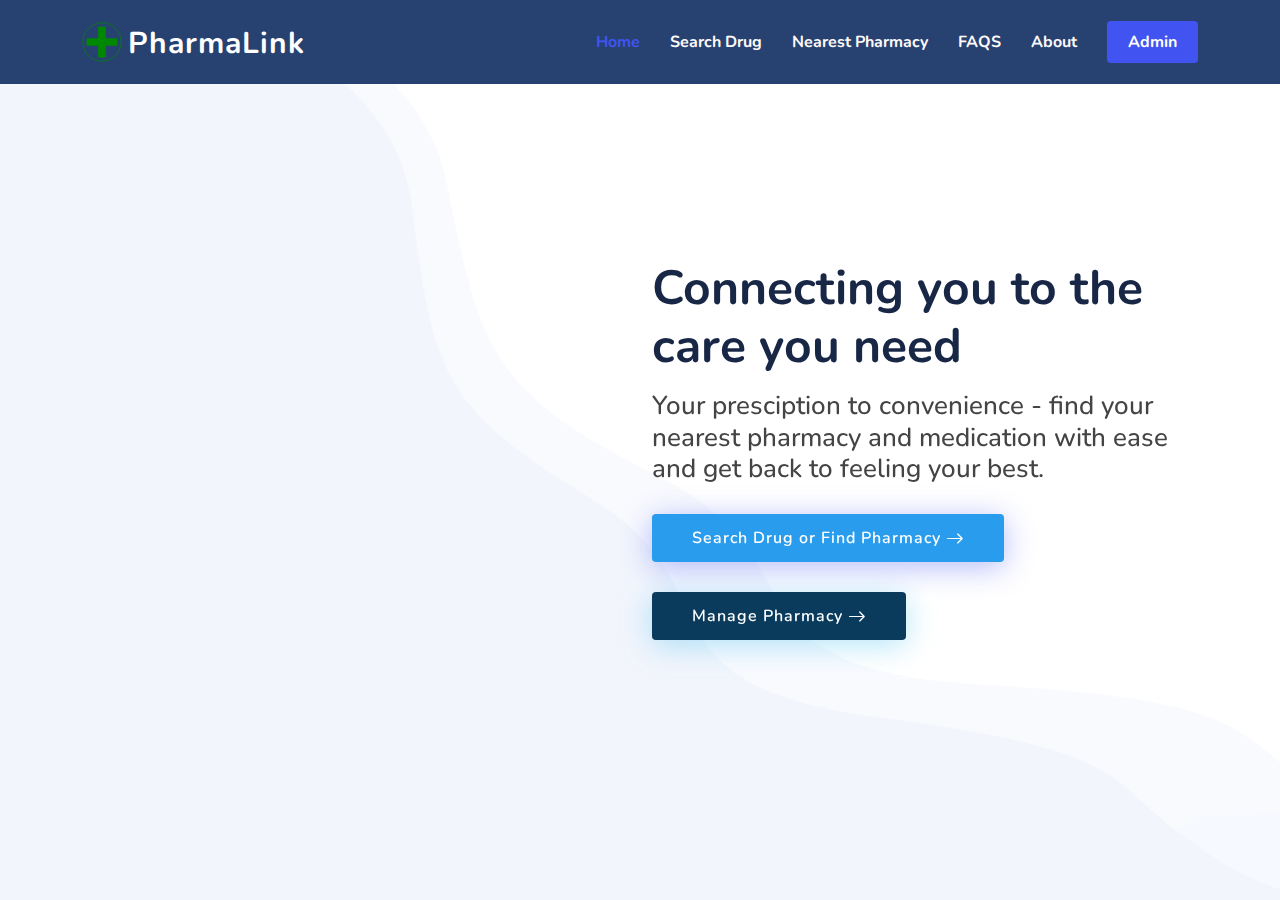
==== index.html @ 19bba00b "edited directories" ====
<!DOCTYPE html>
<html lang="en">

<head>
  <meta charset="utf-8">
  <meta content="width=device-width, initial-scale=1.0" name="viewport">

  <title>Welcome</title>
  <meta content="" name="description">
  <meta content="" name="keywords">

  <!-- Favicons -->
  <link href="assets/img/favicon.png" rel="icon">
  <link href="assets/img/apple-touch-icon.png" rel="apple-touch-icon">

  <!-- Google Fonts -->
  <link href="https://fonts.googleapis.com/css?family=Open+Sans:300,300i,400,400i,600,600i,700,700i|Nunito:300,300i,400,400i,600,600i,700,700i|Poppins:300,300i,400,400i,500,500i,600,600i,700,700i" rel="stylesheet">

  <!-- Vendor CSS Files -->
  <link href="/assets/vendor/aos/aos.css" rel="stylesheet">
  <link href="/assets/vendor/bootstrap/css/bootstrap.min.css" rel="stylesheet">
  <link href="/assets/vendor/bootstrap-icons/bootstrap-icons.css" rel="stylesheet">
  <link href="/assets/vendor/glightbox/css/glightbox.min.css" rel="stylesheet">
  <link href="/assets/vendor/remixicon/remixicon.css" rel="stylesheet">
  <link href="/assets/vendor/swiper/swiper-bundle.min.css" rel="stylesheet">

  <!-- Template Main CSS File -->

  <link href="/assets/css/nsnstyle.css" rel="stylesheet">

  <link href="/assets/css/style.css" rel="stylesheet">

  <!-- =======================================================
  * Template Name: FlexStart
  * Updated: Mar 10 2023 with Bootstrap v5.2.3
  * Template URL: https://bootstrapmade.com/flexstart-bootstrap-startup-template/
  * Author: BootstrapMade.com
  * License: https://bootstrapmade.com/license/
  ======================================================== -->
</head>

<body>

  <!-- ======= Header ======= -->
  <header id="header" class="header fixed-top">
    <div class="container-fluid container-xl d-flex align-items-center justify-content-between">

      <a href="index.html" class="logo d-flex align-items-center">
        <img src="assets/img/pharmacy_logo.svg" alt="">
        <span>PharmaLink</span>
      </a>

      <nav id="navbar" class="navbar">
        <ul>
          <li><a class="nav-link scrollto active" href="#hero">Home</a></li>
          <li><a class="nav-link scrollto" href="Pages/drugsearch.html">Search Drug</a></li>
          <li><a class="nav-link scrollto" href="#Nearest Pharmacy">Nearest Pharmacy</a></li>
          <li><a class="nav-link scrollto" href="#FAQS">FAQS</a></li>
          <li><a class="nav-link scrollto" href="#About">About</a></li>
          <li><a class="getstarted btn scrollto" href="#about">Admin</a></li>
        </ul>
        <i class="bi bi-list mobile-nav-toggle"></i>
      </nav><!-- .navbar -->
    </div>
  </header><!-- End Header -->

  <!-- ======= Hero Section ======= -->
  <section id="hero" class="hero d-flex align-items-center">

    <div class="container">
      <div class="row">
        <div class="col-lg-6 hero-img" data-aos="zoom-out" data-aos-delay="200">
          <img src="assets/img/drugs/african-american-pharmacist-working-drugstore-hospital-pharmacy-african-healthcare.jpg" class="img-fluid" alt="">
        </div>
        <div class="col-lg-6 d-flex flex-column justify-content-center intro">
          <h1 data-aos="fade-up">Connecting you to the care you need</h1>
          <h2 data-aos="fade-up" data-aos-delay="400">Your presciption to convenience - find your nearest pharmacy and medication with ease and get back to feeling your best.</h2>
          <div data-aos="fade-up" data-aos-delay="600">
            <div class="text-center text-lg-start">
              <a href="Pages/drugsearch.html" class="btn-get-started scrollto d-inline-flex align-items-center justify-content-center align-self-center">
                <span>Search Drug or Find Pharmacy</span>
                <i class="bi bi-arrow-right"></i>
              </a>
              <a href="#about" class="btn-manage-my-pharmacy scrollto d-inline-flex align-items-center justify-content-center align-self-center mr">
                <span>Manage Pharmacy</span>
                <i class="bi bi-arrow-right"></i>
              </a>
            </div>
          </div>
        </div>
        
      </div>
    </div>

  </section><!-- End Hero -->

  

  <!-- Vendor JS Files -->
  <script src="assets/vendor/purecounter/purecounter_vanilla.js"></script>
  <script src="assets/vendor/aos/aos.js"></script>
  <script src="assets/vendor/bootstrap/js/bootstrap.bundle.min.js"></script>
  <script src="assets/vendor/glightbox/js/glightbox.min.js"></script>
  <script src="assets/vendor/isotope-layout/isotope.pkgd.min.js"></script>
  <script src="assets/vendor/swiper/swiper-bundle.min.js"></script>
  <script src="assets/vendor/php-email-form/validate.js"></script>

  <!-- Template Main JS File -->
  <script src="assets/js/main.js"></script>

</body>

</html>
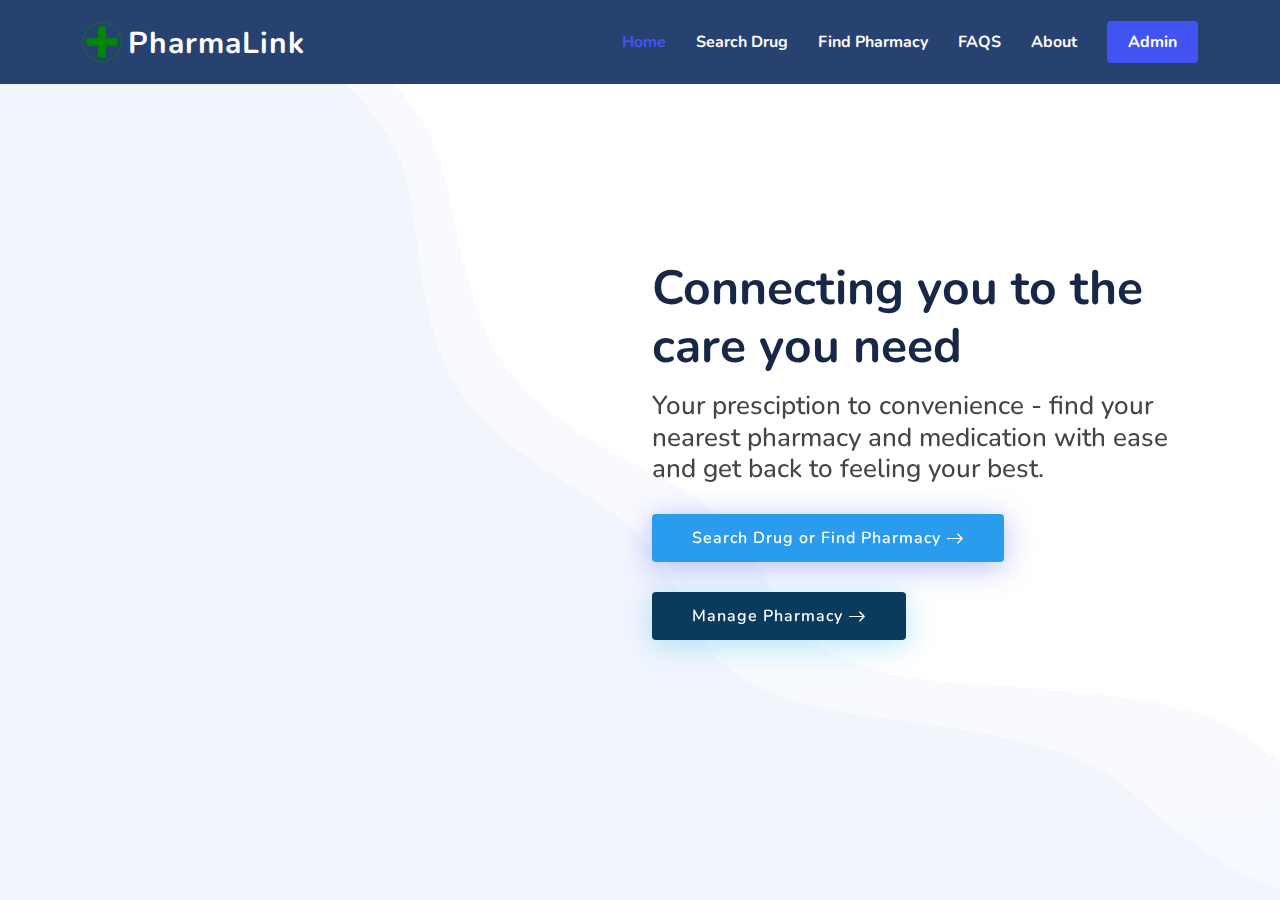
==== commit 385bf83a: "modified nav bar hrefs" ====
--- a/index.html
+++ b/index.html
@@ -9,26 +9,23 @@
   <meta content="" name="description">
   <meta content="" name="keywords">
 
-  <!-- Favicons -->
-  <link href="assets/img/favicon.png" rel="icon">
-  <link href="assets/img/apple-touch-icon.png" rel="apple-touch-icon">
 
   <!-- Google Fonts -->
   <link href="https://fonts.googleapis.com/css?family=Open+Sans:300,300i,400,400i,600,600i,700,700i|Nunito:300,300i,400,400i,600,600i,700,700i|Poppins:300,300i,400,400i,500,500i,600,600i,700,700i" rel="stylesheet">
 
   <!-- Vendor CSS Files -->
-  <link href="/assets/vendor/aos/aos.css" rel="stylesheet">
-  <link href="/assets/vendor/bootstrap/css/bootstrap.min.css" rel="stylesheet">
-  <link href="/assets/vendor/bootstrap-icons/bootstrap-icons.css" rel="stylesheet">
-  <link href="/assets/vendor/glightbox/css/glightbox.min.css" rel="stylesheet">
-  <link href="/assets/vendor/remixicon/remixicon.css" rel="stylesheet">
-  <link href="/assets/vendor/swiper/swiper-bundle.min.css" rel="stylesheet">
+  <link href="assets/vendor/aos/aos.css" rel="stylesheet">
+  <link href="assets/vendor/bootstrap/css/bootstrap.min.css" rel="stylesheet">
+  <link href="assets/vendor/bootstrap-icons/bootstrap-icons.css" rel="stylesheet">
+  <!-- <link href="assets/vendor/glightbox/css/glightbox.min.css" rel="stylesheet"> -->
+  <!-- <link href="assets/vendor/remixicon/remixicon.css" rel="stylesheet"> -->
+  <!-- <link href="assets/vendor/swiper/swiper-bundle.min.css" rel="stylesheet"> -->
 
   <!-- Template Main CSS File -->
 
-  <link href="/assets/css/nsnstyle.css" rel="stylesheet">
+  <link href="assets/css/nsnstyle.css" rel="stylesheet">
 
-  <link href="/assets/css/style.css" rel="stylesheet">
+  <link href="assets/css/style.css" rel="stylesheet">
 
   <!-- =======================================================
   * Template Name: FlexStart
@@ -52,9 +49,9 @@
 
       <nav id="navbar" class="navbar">
         <ul>
-          <li><a class="nav-link scrollto active" href="#hero">Home</a></li>
+          <li><a class="nav-link scrollto active" href="index.html">Home</a></li>
           <li><a class="nav-link scrollto" href="Pages/drugsearch.html">Search Drug</a></li>
-          <li><a class="nav-link scrollto" href="#Nearest Pharmacy">Nearest Pharmacy</a></li>
+          <li><a class="nav-link scrollto" href="Pages/pharmacysearch.html">Find Pharmacy</a></li>
           <li><a class="nav-link scrollto" href="#FAQS">FAQS</a></li>
           <li><a class="nav-link scrollto" href="#About">About</a></li>
           <li><a class="getstarted btn scrollto" href="#about">Admin</a></li>
@@ -97,13 +94,13 @@
   
 
   <!-- Vendor JS Files -->
-  <script src="assets/vendor/purecounter/purecounter_vanilla.js"></script>
+  <!-- <script src="assets/vendor/purecounter/purecounter_vanilla.js"></script> -->
   <script src="assets/vendor/aos/aos.js"></script>
   <script src="assets/vendor/bootstrap/js/bootstrap.bundle.min.js"></script>
   <script src="assets/vendor/glightbox/js/glightbox.min.js"></script>
-  <script src="assets/vendor/isotope-layout/isotope.pkgd.min.js"></script>
+  <!-- <script src="assets/vendor/isotope-layout/isotope.pkgd.min.js"></script> -->
   <script src="assets/vendor/swiper/swiper-bundle.min.js"></script>
-  <script src="assets/vendor/php-email-form/validate.js"></script>
+  <!-- <script src="assets/vendor/php-email-form/validate.js"></script> -->
 
   <!-- Template Main JS File -->
   <script src="assets/js/main.js"></script>
--- a/assets/css/nsnstyle.css
+++ b/assets/css/nsnstyle.css
@@ -5,16 +5,17 @@
     background-size: cover;
 }
 .search-div{
-    background-image: url(/assets/img/drugs/pharmcy.png);
+    background-image: url(../img/drugs/pharmcy.jpg);
     background-size: cover;
-
-
+    padding-top: 120px;
+    padding-bottom: 100px;
+    text-align: center;
 }
 
 .drug-search-box-submit{
     padding: 12px;
     font-size: large;
-    border-radius: 0px 4px 4px 0px;
+    border-radius: 0px 10px 10px 0px;
     border-color: none;
     /* background-color: rgb(25,39,70); */
     background-color: rgb(47,156,237);
@@ -23,15 +24,35 @@
     width: 20%;
 }
 
+.drug-search-box-submit:hover{
+    background-color: rgb(23, 101, 161);
+}
+
 .drug-search-box{
-    width: 70%;
-    padding: 12px;
-    border-radius: 2px 0px 0px 2px;
+    width: 50%;
+    padding: 10px;
+    border-radius: 10px 0px 0px 10px;
     font-size: 20px;
     border-style: none;
-    border: 1px solid darkslategray
+    border: 1px solid white;
 }
 
+.pharm-img{
+    height: 200px;
+}
+
+#view-all{
+    margin-top: 16px;
+    float: right;
+    color: snow;
+    font-weight: 400;
+    padding: 5px;
+    background-color:chocolate;
+    border-radius: 2px;
+}
+#view-all:hover{
+  background-color: rgb(48, 125, 240);
+}
 /* Media queries for smaller screen */
 @media (max-width: 991px) {
     .drug-search-box{
@@ -39,10 +60,12 @@
         font-size: 18px;
     }
     .drug-search-box-submit{
-        margin-left: 35%;
         margin-top: 15px;
         padding: 9;
         font-size: 18px;
         width: 30%;
     }
+    .drug-search-box, .drug-search-box-submit{
+        border-radius: 10px;
+    }
 }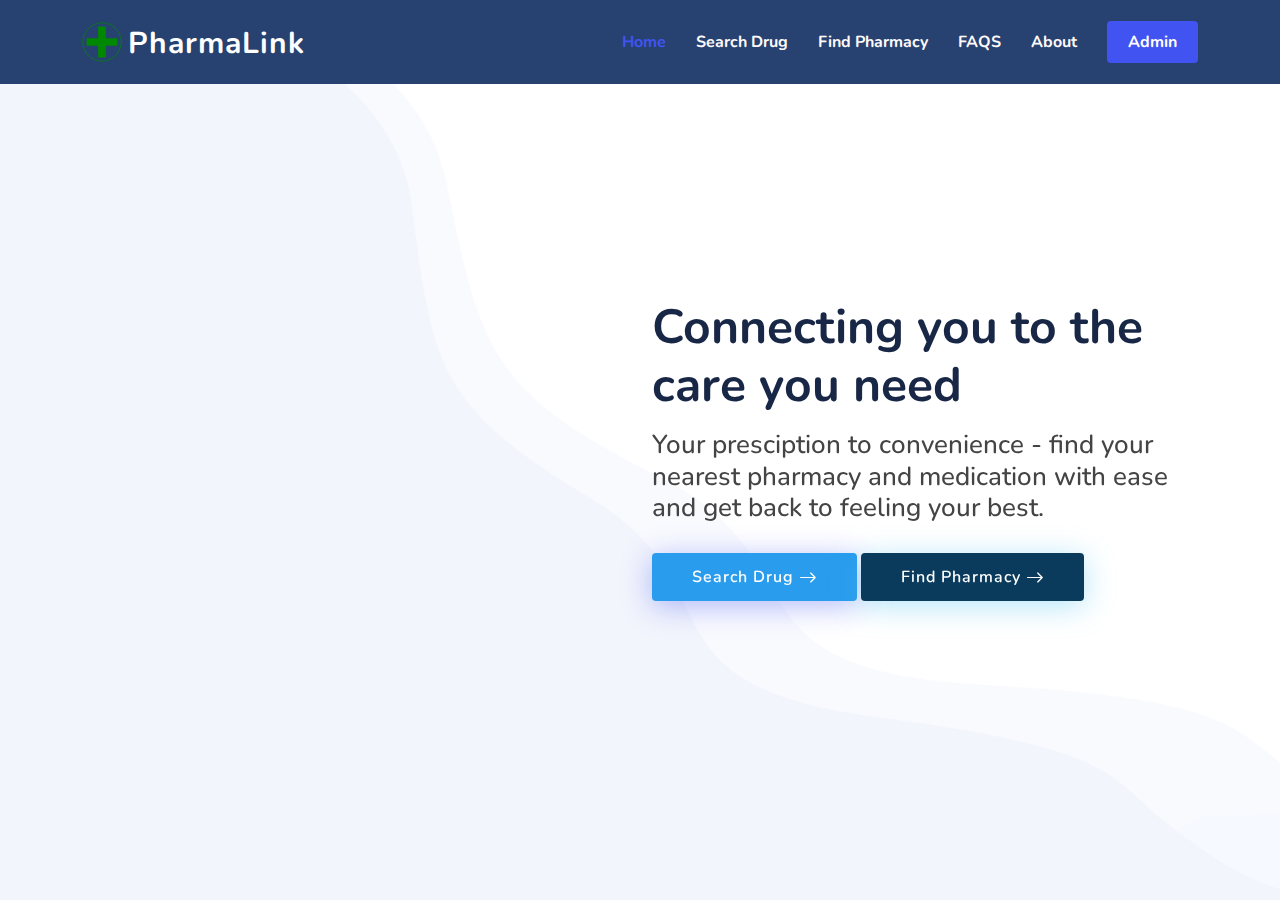
==== commit 5e733bf7: "Replaced 'managed pharmacy' to 'find pharmacy'" ====
--- a/index.html
+++ b/index.html
@@ -73,13 +73,13 @@
           <h1 data-aos="fade-up">Connecting you to the care you need</h1>
           <h2 data-aos="fade-up" data-aos-delay="400">Your presciption to convenience - find your nearest pharmacy and medication with ease and get back to feeling your best.</h2>
           <div data-aos="fade-up" data-aos-delay="600">
-            <div class="text-center text-lg-start">
-              <a href="Pages/drugsearch.html" class="btn-get-started scrollto d-inline-flex align-items-center justify-content-center align-self-center">
-                <span>Search Drug or Find Pharmacy</span>
+            <div class="text text-lg-start">
+              <a href="Pages/drugsearch.html" class="btn-get-started d-inline-flex align-items-center justify-content-center align-self-center">
+                <span>Search Drug</span>
                 <i class="bi bi-arrow-right"></i>
               </a>
-              <a href="#about" class="btn-manage-my-pharmacy scrollto d-inline-flex align-items-center justify-content-center align-self-center mr">
-                <span>Manage Pharmacy</span>
+              <a href="#about" class="btn-manage-my-pharmacy d-inline-flex align-items-center justify-content-center align-self-center">
+                <span>Find Pharmacy</span>
                 <i class="bi bi-arrow-right"></i>
               </a>
             </div>
--- a/assets/css/nsnstyle.css
+++ b/assets/css/nsnstyle.css
@@ -53,6 +53,14 @@
 #view-all:hover{
   background-color: rgb(48, 125, 240);
 }
+
+h4{
+    color: rgb(180, 83, 13);
+}
+
+.profile-details{
+    padding-top: 45px;
+}
 /* Media queries for smaller screen */
 @media (max-width: 991px) {
     .drug-search-box{
@@ -68,4 +76,7 @@
     .drug-search-box, .drug-search-box-submit{
         border-radius: 10px;
     }
+    .profile-details{
+        padding-top: 12px;
+    }
 }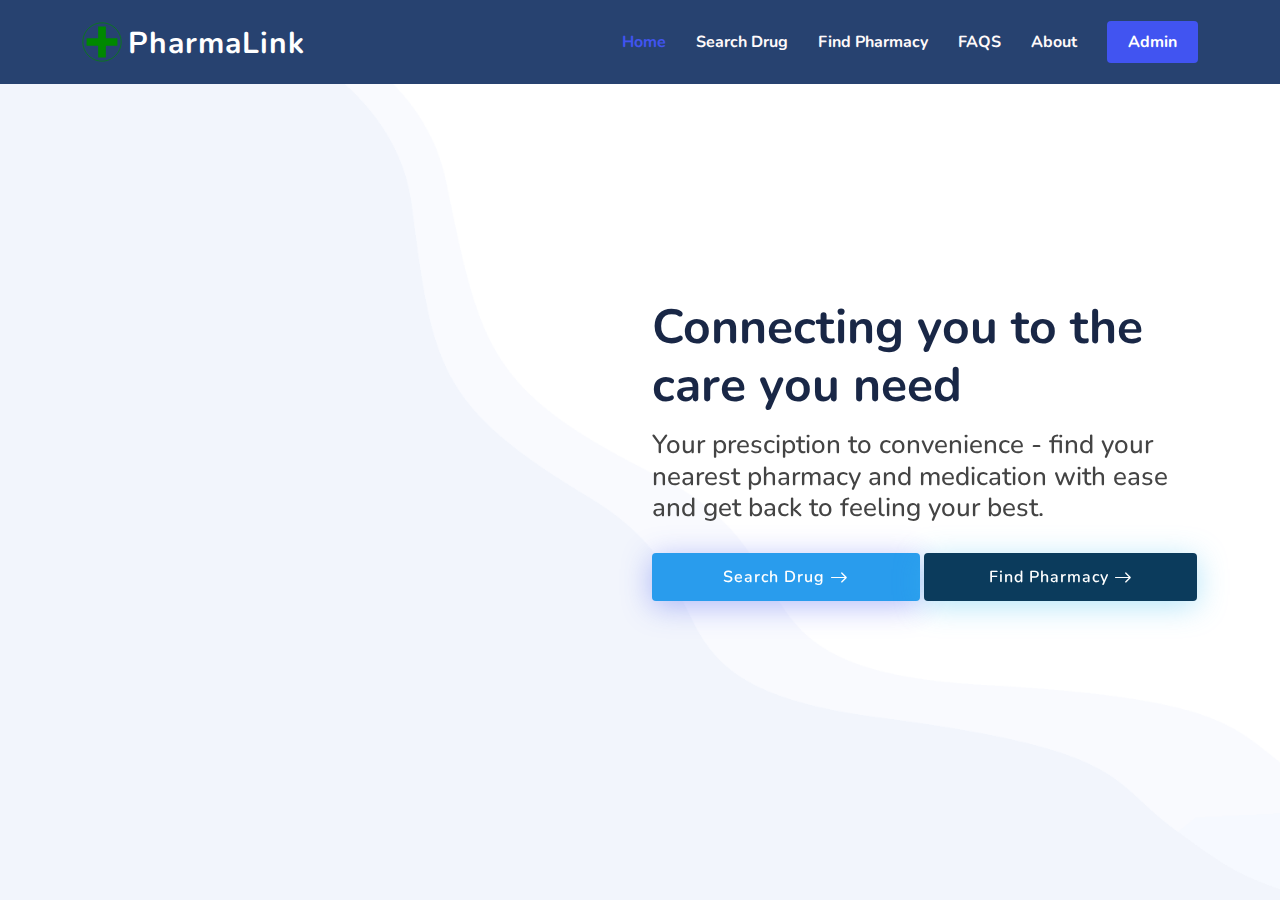
==== commit b1725cae: "added pharmacy stock" ====
--- a/index.html
+++ b/index.html
@@ -74,11 +74,11 @@
           <h2 data-aos="fade-up" data-aos-delay="400">Your presciption to convenience - find your nearest pharmacy and medication with ease and get back to feeling your best.</h2>
           <div data-aos="fade-up" data-aos-delay="600">
             <div class="text text-lg-start">
-              <a href="Pages/drugsearch.html" class="btn-get-started d-inline-flex align-items-center justify-content-center align-self-center">
+              <a href="Pages/drugsearch.html" class="btn-search-drug d-inline-flex align-items-center justify-content-center align-self-center">
                 <span>Search Drug</span>
                 <i class="bi bi-arrow-right"></i>
               </a>
-              <a href="#about" class="btn-manage-my-pharmacy d-inline-flex align-items-center justify-content-center align-self-center">
+              <a href="Pages/pharmacysearch.html" class="btn-manage-my-pharmacy d-inline-flex align-items-center justify-content-center align-self-center">
                 <span>Find Pharmacy</span>
                 <i class="bi bi-arrow-right"></i>
               </a>
--- a/assets/css/style.css
+++ b/assets/css/style.css
@@ -466,7 +466,7 @@
   font-size: 26px;
 }
 
-.hero .btn-get-started{
+.hero .btn-search-drug{
   margin-top: 30px;
   line-height: 0;
   padding: 15px 40px;
@@ -475,6 +475,7 @@
   color: #fff;
   background: rgb(41,156,237);
   box-shadow: 0px 5px 30px rgba(65, 84, 241, 0.4);
+  width: 49%;
 }
 
 .hero .btn-manage-my-pharmacy {
@@ -486,22 +487,23 @@
   color: #fff;
   background: rgb(11, 59, 92);
   box-shadow: 0px 5px 30px rgba(65, 191, 241, 0.4);
-}
-
-.hero .btn-get-started span, .hero .btn-manage-my-pharmacy span{
+  width: 50%;
+}
+
+.hero .btn-search-drug span, .hero .btn-manage-my-pharmacy span{
   font-family: "Nunito", sans-serif;
   font-weight: 600;
   font-size: 16px;
   letter-spacing: 1px;
 }
 
-.hero .btn-get-started i, .hero .btn-manage-my-pharmacy i {
+.hero .btn-search-drug i, .hero .btn-manage-my-pharmacy i {
   margin-left: 5px;
   font-size: 18px;
   transition: 0.3s;
 }
 
-.hero .btn-get-started:hover i, .hero .btn-manage-my-pharmacy:hover i{
+.hero .btn-search-drug:hover i, .hero .btn-manage-my-pharmacy:hover i{
   transform: translateX(5px);
 }
 
@@ -537,6 +539,7 @@
   .hero .hero-img img {
     width: 80%;
   }
+  
 }
 
 @media (max-width: 768px) {
@@ -553,6 +556,10 @@
   }
 
   .hero .hero-img img {
+    width: 100%;
+  }
+
+  .hero .btn-search-drug, .hero .btn-manage-my-pharmacy{
     width: 100%;
   }
 }
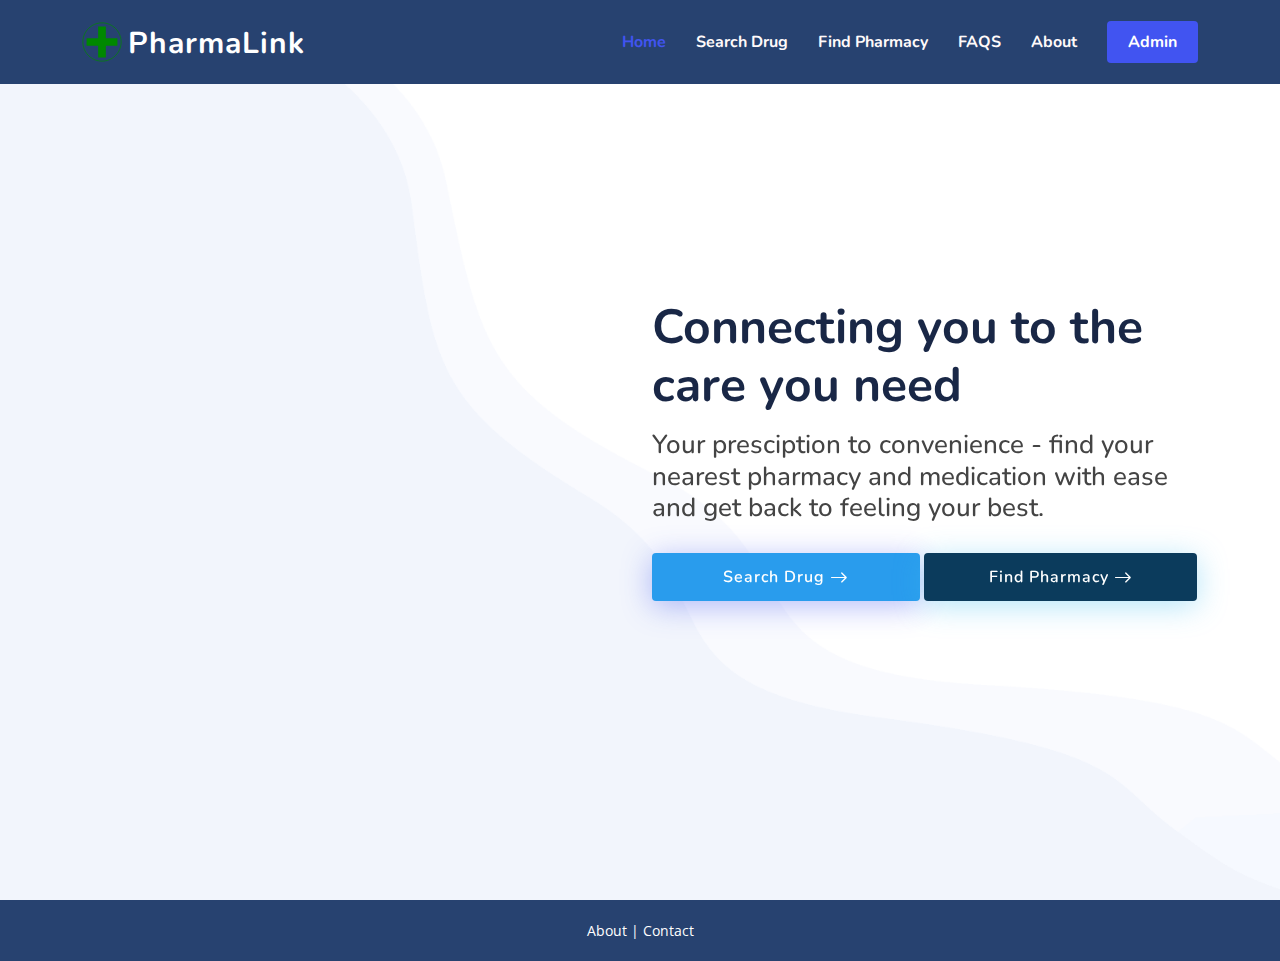
==== commit 6a41aff2: "Completed footer" ====
--- a/index.html
+++ b/index.html
@@ -54,7 +54,7 @@
           <li><a class="nav-link scrollto" href="Pages/pharmacysearch.html">Find Pharmacy</a></li>
           <li><a class="nav-link scrollto" href="#FAQS">FAQS</a></li>
           <li><a class="nav-link scrollto" href="#About">About</a></li>
-          <li><a class="getstarted btn scrollto" href="#about">Admin</a></li>
+          <li><a class="getstarted btn scrollto" href="Pages/login.html">Admin</a></li>
         </ul>
         <i class="bi bi-list mobile-nav-toggle"></i>
       </nav><!-- .navbar -->
@@ -91,6 +91,14 @@
 
   </section><!-- End Hero -->
 
+  <!-- Footer -->
+
+  <footer class="footer">
+    <div class="container-fluid" style="color: white;">
+      <a href="" style="color: white;">About</a>  |   <a href="" style="color: white;">Contact</a>
+    </div>
+  </footer>
+
   
 
   <!-- Vendor JS Files -->
--- a/assets/css/nsnstyle.css
+++ b/assets/css/nsnstyle.css
@@ -1,8 +1,9 @@
 .search-page{
     width: 100%;
     height: 100vh;
-    background: url(../img/hero-bg.png) top center no-repeat;
+    /* //background: url(../img/hero-bg.png) top center no-repeat; */
     background-size: cover;
+
 }
 .search-div{
     background-image: url(../img/drugs/pharmcy.jpg);
@@ -61,6 +62,31 @@
 .profile-details{
     padding-top: 45px;
 }
+
+.login{
+    width: 70%;
+    margin: auto;
+    font-weight: 600;
+    padding: 0px 80px 40px 80px;
+    border-radius: 10px;
+    color: darkslategray;
+    margin-top: 40px;
+}
+
+.login .btn{
+    
+    background-color: rgb(92, 163, 255);
+    color: white;
+    border-radius: 2px;
+    width: 150px;
+}
+form a:hover{
+    text-decoration: underline;
+}
+.register-submit{
+    width: 250px;
+}
+
 /* Media queries for smaller screen */
 @media (max-width: 991px) {
     .drug-search-box{
@@ -79,4 +105,15 @@
     .profile-details{
         padding-top: 12px;
     }
+    .login{
+        width: 100%;
+        padding: 0px 10px 40px 10px;
+    }
+    .register-submit{
+        width: 100%;
+    }
+}
+
+footer a:hover{
+    text-decoration: underline;
 }--- a/assets/css/style.css
+++ b/assets/css/style.css
@@ -19,7 +19,7 @@
 }
 
 a {
-  color: #4154f1;
+
   text-decoration: none;
 }
 
@@ -2248,9 +2248,11 @@
 # Footer
 --------------------------------------------------------------*/
 .footer {
-  background: #f6f9ff;
-  padding: 0 0 30px 0;
+  background: rgb(39,66,112);
+  color: white;
+  padding: 20px 0 20px 0;
   font-size: 14px;
+  text-align: center;
 }
 
 .footer .footer-newsletter {
